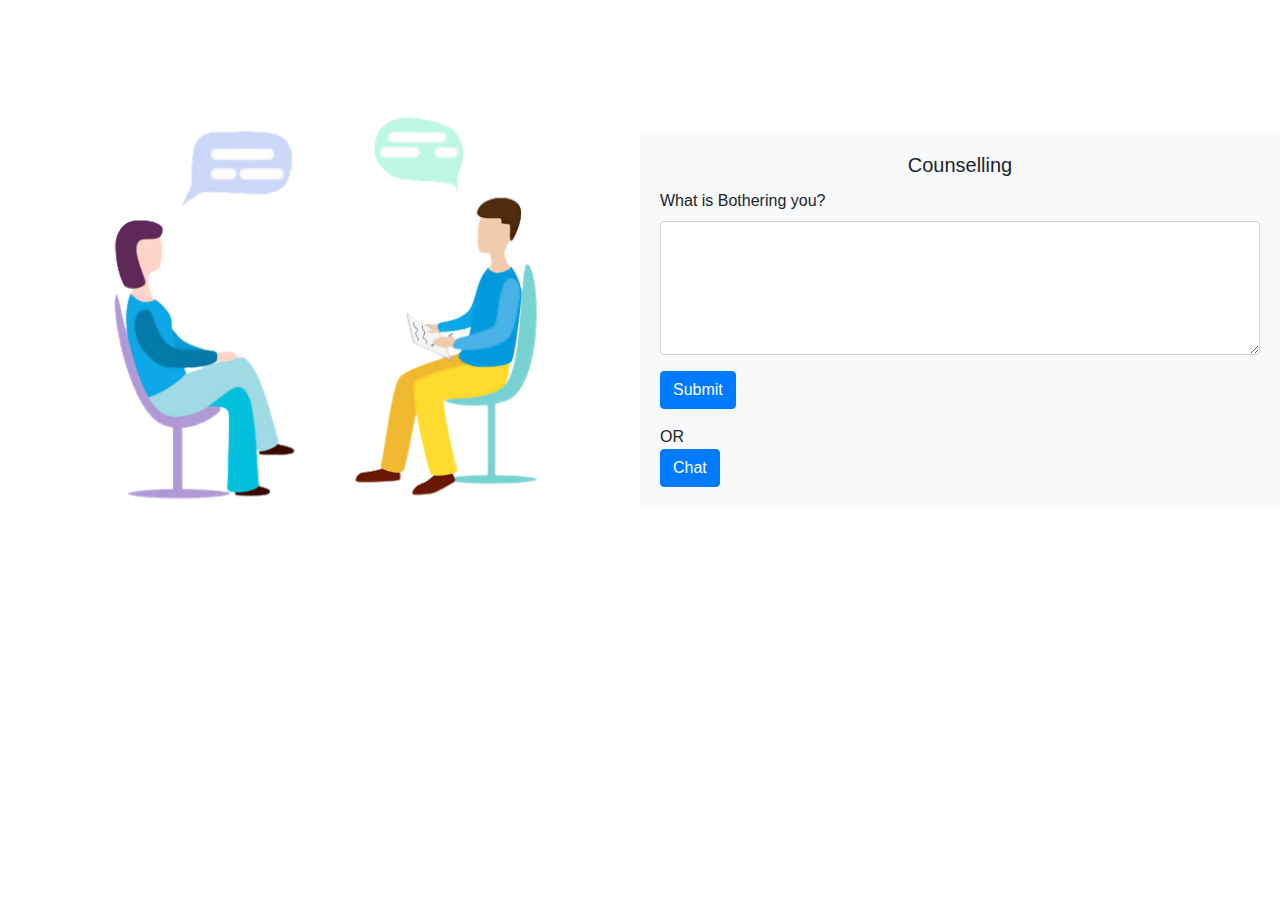
==== counselling.html @ edef5912 "Add counselling page" ====
<html>
<head>
    <meta charset="utf-8">
    <meta name="viewport" content="width=device-width, initial-scale=1">
    <link rel="stylesheet" href="https://maxcdn.bootstrapcdn.com/bootstrap/4.5.2/css/bootstrap.min.css">
    <script src="https://ajax.googleapis.com/ajax/libs/jquery/3.5.1/jquery.min.js"></script>
    <script src="https://cdnjs.cloudflare.com/ajax/libs/popper.js/1.16.0/umd/popper.min.js"></script>
    <script src="https://maxcdn.bootstrapcdn.com/bootstrap/4.5.2/js/bootstrap.min.js"></script>
    <title>Counselling</title>
    </head>
    <body>
        <div class="container-fluid">

            <div class="row d-flex flex-row align-items-center">
              <div class="col-sm-6">
                <div class="card-deck">
                  <div class="card-body">
                    <img class="card-img" src="images/counsellingpage.png" alt="Card image cap">
                  </div>
                </div>
              </div>
        
              <div class="col-sm-6">
                <div class="card-deck bg-light">
                  <div class="card-body">
                    <h5 class="card-title text-center">Counselling</h5>
                    <form action="">
                    <div class="form-group">
                        <label for="comment">What is Bothering you?</label>
                        <textarea class="form-control" rows="5" id="comment"></textarea>
                      </div>
                      <button type="button" class="btn btn-primary">Submit</button>      
                  
                </form>
                OR
                <div><button type="button" class="btn btn-primary">Chat</button></div>
                </div>
            </div>
              </div>
            </div>
            </div>
    </body>
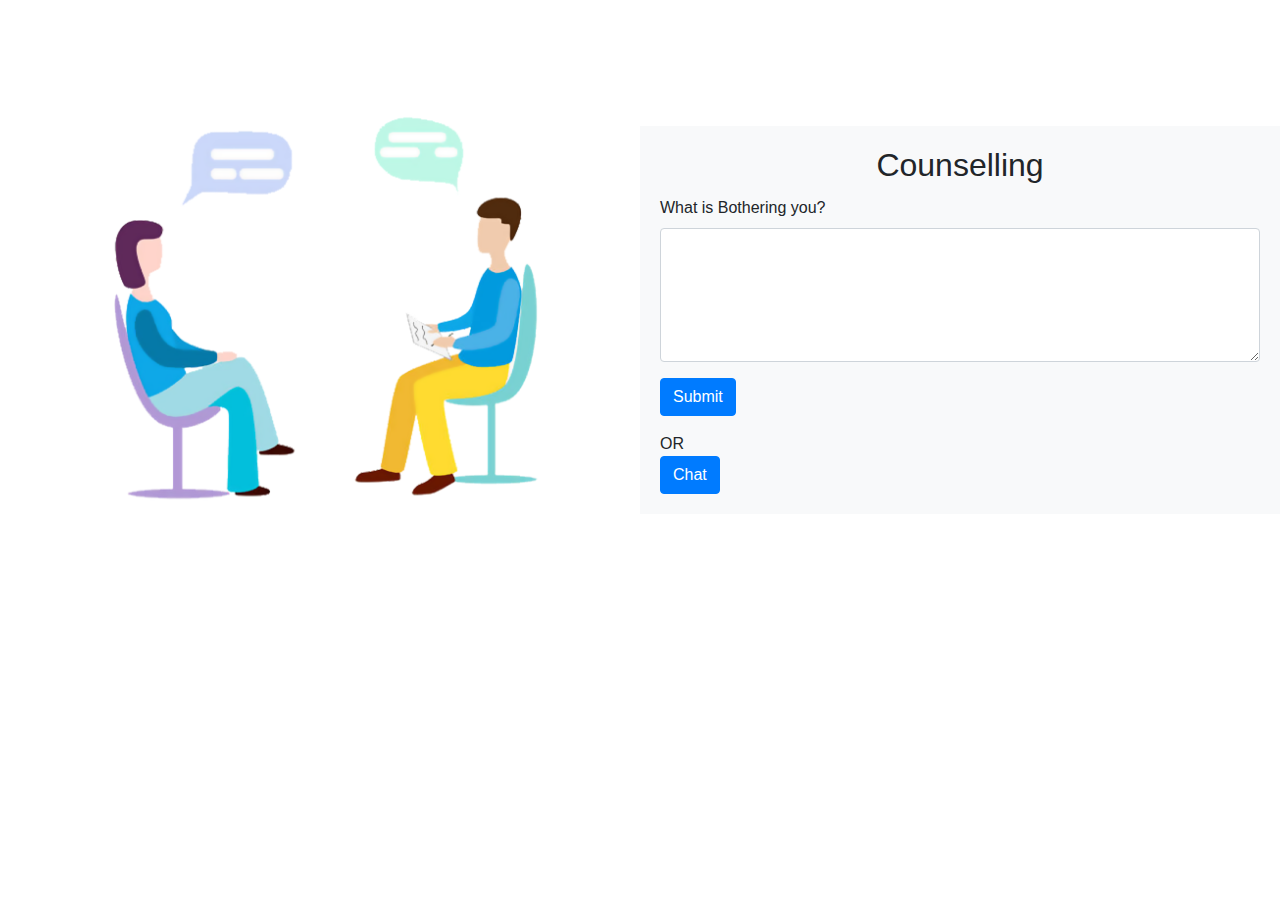
==== commit c8433d18: "added quiz page" ====
--- a/counselling.html
+++ b/counselling.html
@@ -23,7 +23,7 @@
               <div class="col-sm-6">
                 <div class="card-deck bg-light">
                   <div class="card-body">
-                    <h5 class="card-title text-center">Counselling</h5>
+                    <h2 class="card-title text-center">Counselling</h2>
                     <form action="">
                     <div class="form-group">
                         <label for="comment">What is Bothering you?</label>
